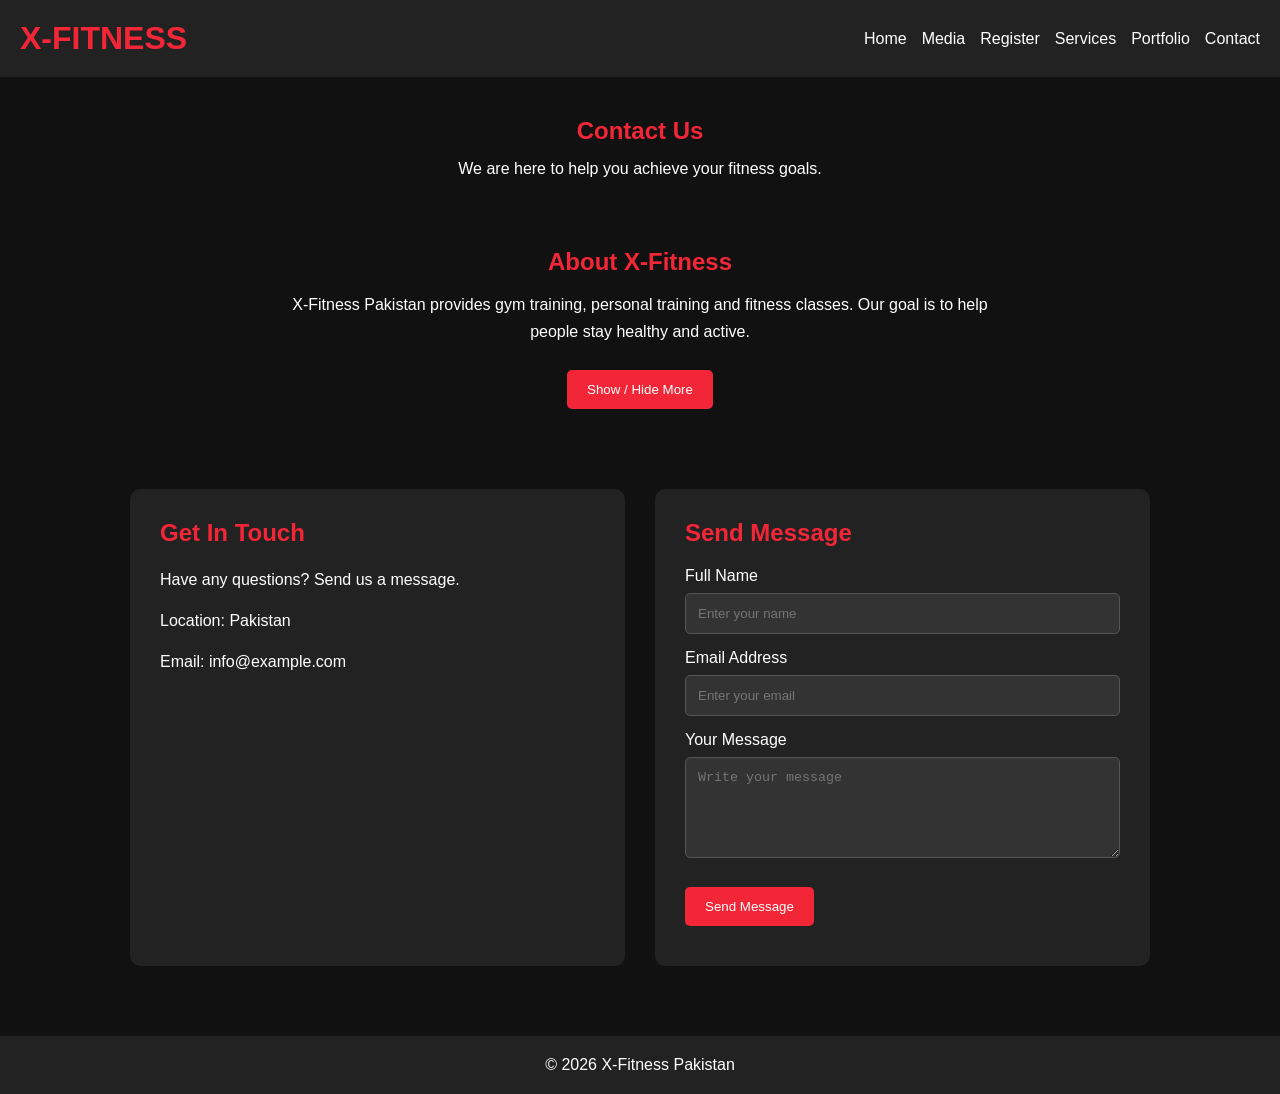
==== contact.html @ 543e87d3 "asssignment 1 part-2" ====
<!DOCTYPE html>
<html lang="en">
<head>
    <meta charset="UTF-8">
    <meta name="viewport" content="width=device-width, initial-scale=1.0">
    <title>Contact Us - X-Fitness</title>
    <link rel="stylesheet" href="contact.css">
</head>
<body>

    <header>
        <h1>X-FITNESS</h1>

        <nav>
            <a href="index.html">Home</a>
            <a href="media.html">Media</a>
            <a href="register.html">Register</a>
            <a href="service.html">Services</a>
            <a href="portfolio.html">Portfolio</a>
            <a href="contact.html">Contact</a>
        </nav>
    </header>

    <section class="heading">
        <h2>Contact Us</h2>
        <p>We are here to help you achieve your fitness goals.</p>
    </section>

    <section class="about">
        <div>
            <h2>About X-Fitness</h2>
            <p>
                X-Fitness Pakistan provides gym training,
                personal training and fitness classes.
                Our goal is to help people stay healthy
                and active.
            </p>

            <button type="button" onclick="toggleAbout()">
                Show / Hide More
            </button>

            <p id="moreInfo" hidden>
                We offer modern gym equipment, professional
                trainers and a friendly workout environment.
            </p>
        </div>
    </section>

    <section class="contact-section">

        <div class="contact-info">
            <h2>Get In Touch</h2>
            <p>Have any questions? Send us a message.</p>
            <p>Location: Pakistan</p>
            <p>Email: info@example.com</p>
        </div>

        <form id="contactForm" novalidate>
            <h2>Send Message</h2>

            <label for="name">Full Name</label>
            <input type="text" id="name"
                   placeholder="Enter your name">

            <label for="email">Email Address</label>
            <input type="email" id="email"
                   placeholder="Enter your email">

            <label for="message">Your Message</label>
            <textarea id="message" rows="5"
                      placeholder="Write your message"></textarea>

            <p id="formMessage" role="status" aria-live="polite"></p>

            <button type="submit">Send Message</button>
        </form>

    </section>

    <footer>
        <p>&copy; 2026 X-Fitness Pakistan</p>
    </footer>

    <script src="contact.js"></script>

</body>
</html>
---- contact.css ----
* {
    margin: 0;
    padding: 0;
    box-sizing: border-box;
}

body {
    font-family: Arial, sans-serif;
    background-color: #111;
    color: white;
}

header {
    background-color: #222;
    padding: 20px;
    display: flex;
    justify-content: space-between;
    align-items: center;
    flex-wrap: wrap;
    gap: 20px;
}

header h1 {
    color: #f32638;
}

nav {
    display: flex;
    gap: 15px;
    flex-wrap: wrap;
}

nav a {
    color: white;
    text-decoration: none;
}

nav a:hover {
    color: #f32638;
}

.heading {
    text-align: center;
    padding: 40px 20px;
}

.heading h2 {
    color: #f32638;
    margin-bottom: 15px;
}

.about {
    display: flex;
    justify-content: center;
    padding: 30px;
    text-align: center;
}

.about div {
    max-width: 700px;
}

.about h2 {
    color: #f32638;
    margin-bottom: 15px;
}

.about p {
    line-height: 1.7;
    margin-bottom: 15px;
}

button {
    background-color: #f32638;
    color: white;
    border: none;
    padding: 12px 20px;
    border-radius: 5px;
    cursor: pointer;
    margin: 10px 0;
}

button:hover {
    background-color: #b91425;
}

.contact-section {
    display: grid;
    grid-template-columns: 1fr 1fr;
    gap: 30px;
    padding: 40px;
    max-width: 1100px;
    margin: auto;
}

.contact-info {
    background-color: #222;
    padding: 30px;
    border-radius: 10px;
}

.contact-info h2 {
    color: #f32638;
    margin-bottom: 20px;
}

.contact-info p {
    margin-bottom: 15px;
    line-height: 1.6;
}

form {
    background-color: #222;
    padding: 30px;
    border-radius: 10px;
}

form h2 {
    color: #f32638;
    margin-bottom: 20px;
}

label {
    display: block;
    margin-top: 15px;
    margin-bottom: 8px;
}

input, textarea {
    width: 100%;
    padding: 12px;
    border: 1px solid #555;
    border-radius: 5px;
    background-color: #333;
    color: white;
}

input:focus, textarea:focus {
    outline: 2px solid #f32638;
}

#formMessage {
    margin-top: 15px;
}

footer {
    background-color: #222;
    text-align: center;
    padding: 20px;
    margin-top: 30px;
}

@media (max-width: 768px) {
    .contact-section {
        grid-template-columns: 1fr;
        padding: 20px;
    }

    header {
        flex-direction: column;
    }

    nav {
        justify-content: center;
    }
}

@media (max-width: 480px) {
    .heading {
        padding: 25px 10px;
    }

    .about {
        padding: 20px;
    }

    form, .contact-info {
        padding: 20px;
    }
}
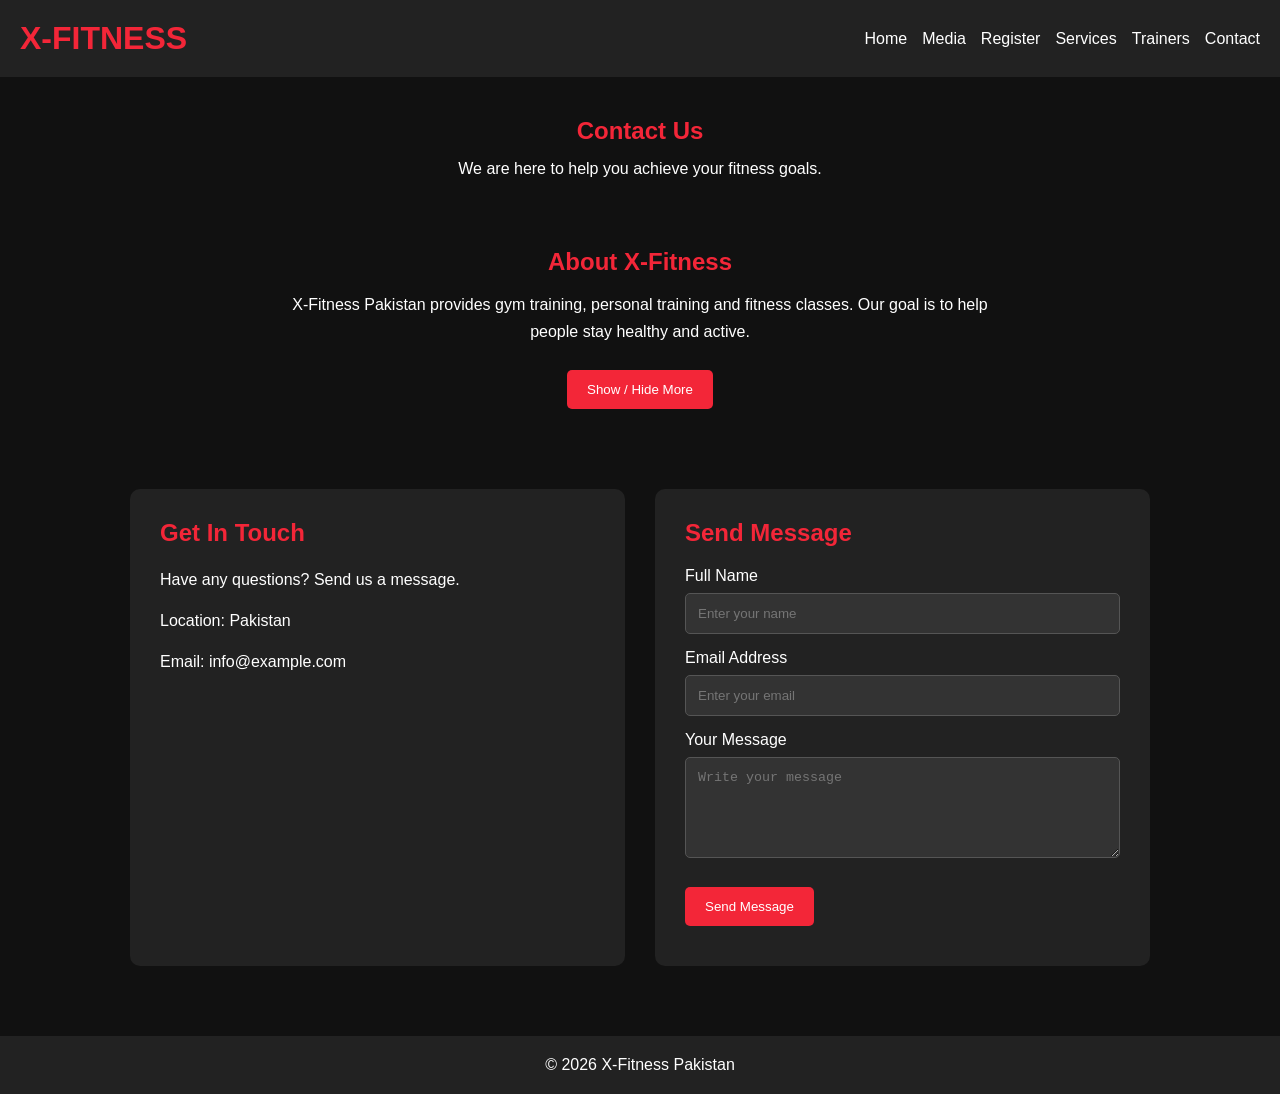
==== commit 1656dc40: "Assignment 1 completed" ====
--- a/contact.html
+++ b/contact.html
@@ -16,8 +16,8 @@
             <a href="index.html">Home</a>
             <a href="media.html">Media</a>
             <a href="register.html">Register</a>
-            <a href="service.html">Services</a>
-            <a href="portfolio.html">Portfolio</a>
+            <a href="services.html">Services</a>
+            <a href="trainers.html">Trainers</a>
             <a href="contact.html">Contact</a>
         </nav>
     </header>
